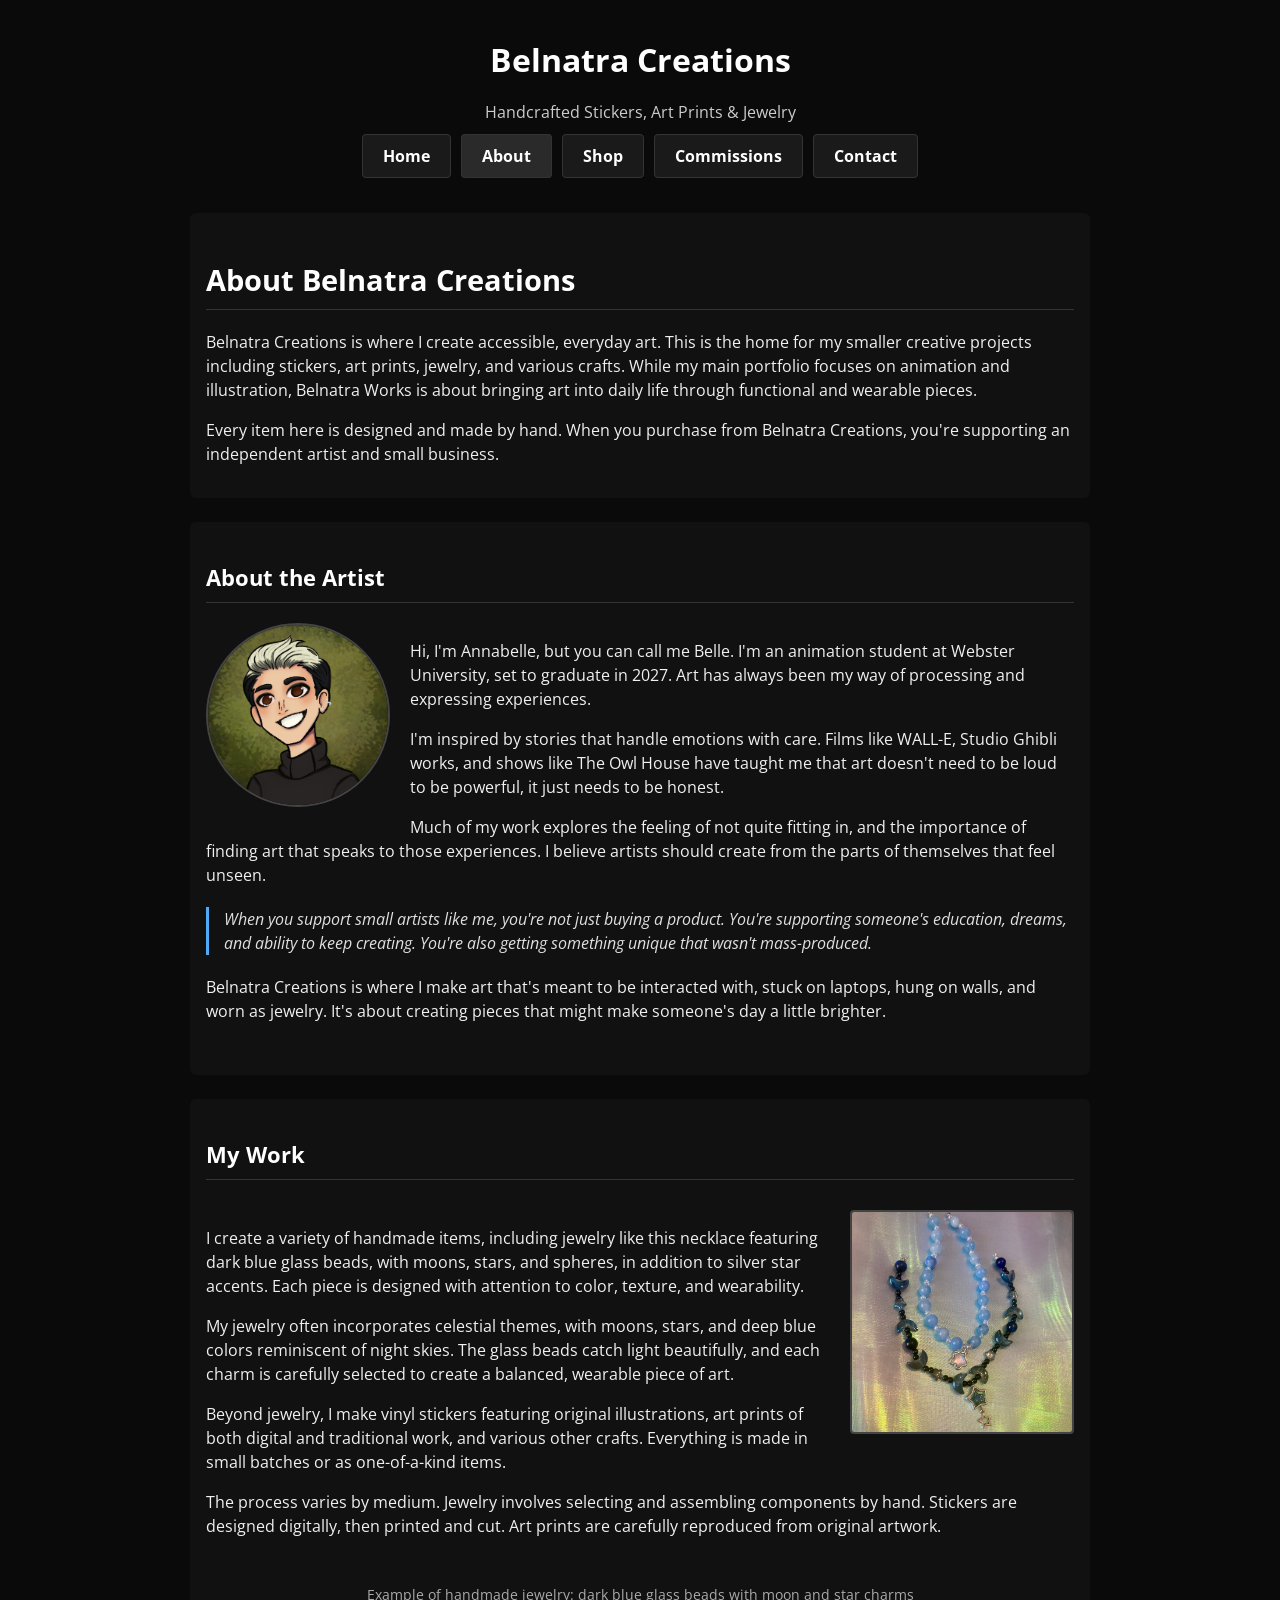
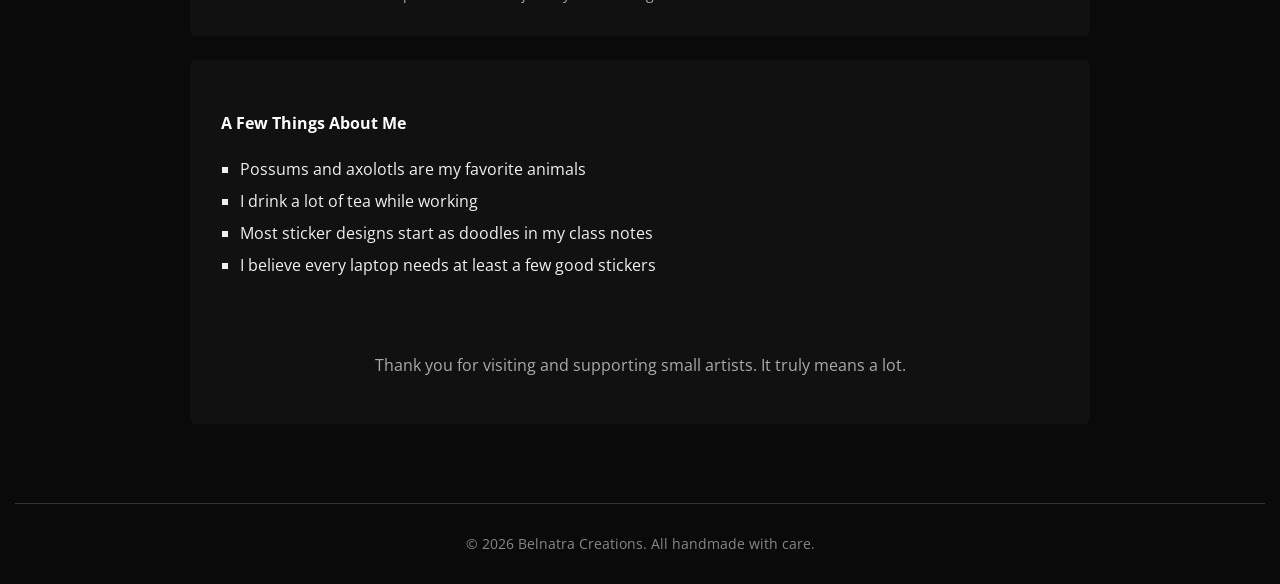
==== about.html @ bff73704 "UPLOADING THE STUFF" ====
<!DOCTYPE html>
<html lang="en">
  <head>
    <meta charset="utf-8">
    <title>About | Belnatra Creations</title>
    <link href="http://fonts.googleapis.com/css?family=Open+Sans" rel="stylesheet" type="text/css">
    <link href="styles/style.css" rel="stylesheet" type="text/css">
  </head>
  <body>
    <!-- Site Header -->
    <header>
      <h1>Belnatra Creations</h1>
      <p class="tagline">Handcrafted Stickers, Art Prints & Jewelry</p>
      
      <!-- Main Navigation -->
      <nav aria-label="Main navigation">
        <ul class="nav-menu">
          <li><a href="index.html">Home</a></li>
          <li><a href="about.html">About</a></li>
          <li><a href="shop.html">Shop</a></li>
          <li><a href="commissions.html">Commissions</a></li>
          <li><a href="contact.html">Contact</a></li>
        </ul>
      </nav>
    </header>

    <main>
      <section class="content-section">
        <h2>About Belnatra Creations</h2>
        <p>Belnatra Creations is where I create accessible, everyday art. This is the home for my smaller creative projects including stickers, art prints, jewelry, and various crafts. While my main portfolio focuses on animation and illustration, Belnatra Works is about bringing art into daily life through functional and wearable pieces.</p>
        
        <p>Every item here is designed and made by hand. When you purchase from Belnatra Creations, you're supporting an independent artist and small business.</p>
      </section>
      
      <!-- About Me with Profile Picture -->
      <section class="content-section">
        <h3>About the Artist</h3>
        
        <div class="profile-wrapper">
          <img src="images/profile.png" alt="Annabelle, the artist behind Belnatra Creations" class="profile-pic">
          
          <div class="profile-text">
            <p>Hi, I'm Annabelle, but you can call me Belle. I'm an animation student at Webster University, set to graduate in 2027. Art has always been my way of processing and expressing experiences.</p>
            
            <p>I'm inspired by stories that handle emotions with care. Films like WALL-E, Studio Ghibli works, and shows like The Owl House have taught me that art doesn't need to be loud to be powerful, it just needs to be honest.</p>
            
            <p>Much of my work explores the feeling of not quite fitting in, and the importance of finding art that speaks to those experiences. I believe artists should create from the parts of themselves that feel unseen.</p>
            
            <p class="highlight">When you support small artists like me, you're not just buying a product. You're supporting someone's education, dreams, and ability to keep creating. You're also getting something unique that wasn't mass-produced.</p>
            
            <p>Belnatra Creations is where I make art that's meant to be interacted with, stuck on laptops, hung on walls, and worn as jewelry. It's about creating pieces that might make someone's day a little brighter.</p>
          </div>
        </div>
      </section>
      
      <!-- Artwork Section with Necklace Picture -->
      <section class="content-section">
        <h3>My Work</h3>
        
        <div class="artwork-wrapper">
          <img src="images/moonnecklace.png" alt="Handmade necklace with dark blue glass beads, moon charms, and spherical beads on a silver chain" class="moon-necklace">
          
          <div class="artwork-text">
            <p>I create a variety of handmade items, including jewelry like this necklace featuring dark blue glass beads, with moons, stars, and spheres, in addition to silver star accents. Each piece is designed with attention to color, texture, and wearability.</p>
            
            <p>My jewelry often incorporates celestial themes, with moons, stars, and deep blue colors reminiscent of night skies. The glass beads catch light beautifully, and each charm is carefully selected to create a balanced, wearable piece of art.</p>
            
            <p>Beyond jewelry, I make vinyl stickers featuring original illustrations, art prints of both digital and traditional work, and various other crafts. Everything is made in small batches or as one-of-a-kind items.</p>
            
            <p>The process varies by medium. Jewelry involves selecting and assembling components by hand. Stickers are designed digitally, then printed and cut. Art prints are carefully reproduced from original artwork.</p>
          </div>
        </div>
        
        <p class="artwork-caption">Example of handmade jewelry: dark blue glass beads with moon and star charms</p>
      </section>
      
      <!-- Fun Facts -->
      <section class="content-section">
        <div class="fun-facts">
          <h4>A Few Things About Me</h4>
          <ul>
            <li>Possums and axolotls are my favorite animals</li>
            <li>I drink a lot of tea while working</li>
            <li>Most sticker designs start as doodles in my class notes</li>
            <li>I believe every laptop needs at least a few good stickers</li>
          </ul>
        </div>
        
        <p class="closing">Thank you for visiting and supporting small artists. It truly means a lot.</p>
      </section>
    </main>

    <footer>
      <p>© 2026 Belnatra Creations. All handmade with care.</p>
    </footer>
  </body>

</html>
---- styles/style.css ----
/* Week 3: Tightened CSS for Belnatra Works */
body {
    background-color: #0a0a0a;
    color: #f0f0f0;
    font-family: 'Open Sans', sans-serif;
    margin: 0;
    padding: 15px;
    line-height: 1.5;
    font-size: 16px;
}

/* Header */
header {
    text-align: center;
    margin-bottom: 30px;
}

header h1 {
    color: #ffffff;
    font-size: 2em;
    margin-bottom: 5px;
}

.tagline {
    color: #cccccc;
    margin-bottom: 20px;
}

/* Navigation */
nav {
    margin: 20px 0;
}

.nav-menu {
    list-style: none;
    padding: 0;
    margin: 0 auto;
    display: flex;
    justify-content: center;
    flex-wrap: wrap;
    gap: 10px;
}

.nav-menu li {
    display: inline-block;
}

.nav-menu a {
    padding: 10px 20px;
    background-color: #1a1a1a;
    color: #ffffff;
    text-decoration: none;
    border: 1px solid #333;
    border-radius: 4px;
    font-weight: bold;
}

.nav-menu a:hover {
    background-color: #333;
}

.nav-menu a[href*="about.html"] {
    background-color: #2a2a2a;
}

/* Main Content */
main {
    max-width: 900px;
    margin: 0 auto;
    padding: 15px;
}

/* Headings */
h2, h3 {
    color: #ffffff;
    border-bottom: 1px solid #333;
    padding-bottom: 8px;
    margin-bottom: 20px;
}

h2 {
    font-size: 1.8em;
    margin-top: 1em;
}

h3 {
    font-size: 1.4em;
    margin-top: 1em;
}

/* Links */
a {
    color: #4dabf7;
    text-decoration: none;
}

a:hover {
    color: #74c0fc;
    text-decoration: underline;
}

/* Sections */
.content-section {
    margin-bottom: 1.5em;
    padding: 1em;
    background-color: #111;
    border-radius: 6px;
}

/* Profile Image */
.profile-wrapper {
    margin: 20px 0;
    overflow: hidden;
}

.profile-pic {
    width: 180px;
    height: 180px;
    border-radius: 50%;
    object-fit: cover;
    float: left;
    margin: 0 20px 10px 0;
    border: 2px solid #444;
}

/* Artwork Image */
.artwork-wrapper {
    margin: 30px 0;
    overflow: hidden;
}

.moon-necklace {
    width: 220px;
    height: 220px;
    object-fit: cover;
    float: right;
    margin: 0 0 10px 20px;
    border: 2px solid #444;
    border-radius: 4px;
}

.artwork-caption {
    text-align: center;
    color: #aaa;
    margin-top: 8px;
    font-size: 0.9em;
}

/* Clear floats */
.profile-wrapper::after,
.artwork-wrapper::after {
    content: "";
    display: table;
    clear: both;
}

/* Fun Facts */
.fun-facts {
    background-color: #111;
    padding: 15px;
    margin: 20px 0;
    border-radius: 6px;
}

.fun-facts h4 {
    color: #ffffff;
    margin-top: 0;
}

.fun-facts ul {
    list-style-type: square;
    padding-left: 1.2em;
}

.fun-facts li {
    margin-bottom: 8px;
}

/* Highlight Text */
.highlight {
    font-style: italic;
    color: #e0e0e0;
    margin: 20px 0;
    padding-left: 15px;
    border-left: 3px solid #4dabf7;
}

.closing {
    text-align: center;
    padding: 15px;
    margin-top: 30px;
    color: #aaa;
}

/* Footer */
footer {
    text-align: center;
    margin-top: 40px;
    padding-top: 15px;
    border-top: 1px solid #333;
    color: #888;
    font-size: 0.9em;
}

/* Images */
img {
    max-width: 100%;
    height: auto;
    margin: 0.8em 0;
}

/* Home Page */
.header-image-container {
    text-align: center;
    margin: 20px auto;
}

.header-banner {
    width: 90%;
    max-width: 1000px;
    border: 2px solid #333;
    border-radius: 6px;
    display: block;
    margin: 0 auto;
}

.categories ul {
    list-style-type: none;
    padding-left: 0;
}

.categories li {
    margin-bottom: 10px;
    padding-left: 15px;
}

.categories li:before {
    content: "•";
    color: #4dabf7;
    padding-right: 8px;
}

.button-link {
    background-color: #333;
    color: white;
    padding: 8px 16px;
    text-decoration: none;
    border-radius: 4px;
}

.button-link:hover {
    background-color: #444;
}

/* Shop Page */
.shop-notice {
    background-color: #1a1a1a;
    border-left: 4px solid #4dabf7;
    padding: 12px;
    margin: 15px 0;
    border-radius: 4px;
    font-size: 0.9em;
}

.shop-grid {
    display: grid;
    grid-template-columns: repeat(auto-fill, minmax(260px, 1fr));
    gap: 20px;
    margin: 25px 0;
}

.shop-item {
    background-color: #111;
    border: 1px solid #333;
    border-radius: 6px;
    padding: 0;
    overflow: hidden;
    transition: all 0.2s ease;
    display: flex;
    flex-direction: column;
}

.shop-item:hover {
    transform: translateY(-3px);
    border-color: #555;
    box-shadow: 0 3px 10px rgba(0, 0, 0, 0.3);
}

.item-image {
    margin: 0;
    height: 180px;
    display: flex;
    align-items: center;
    justify-content: center;
}

.placeholder-image {
    width: 100%;
    height: 100%;
    display: flex;
    align-items: center;
    justify-content: center;
    flex-direction: column;
    font-weight: bold;
    font-size: 0.85em;
}

.item-details {
    padding: 15px;
    flex-grow: 1;
    display: flex;
    flex-direction: column;
}

.item-title {
    color: #ffffff;
    margin: 0 0 8px 0;
    font-size: 1.2em;
    border-bottom: 1px solid #333;
    padding-bottom: 6px;
}

.item-description {
    color: #cccccc;
    font-size: 0.9em;
    line-height: 1.4;
    margin-bottom: 12px;
    flex-grow: 1;
}

.price {
    font-size: 1.3em;
    font-weight: bold;
    color: #4dabf7;
    margin: 8px 0 12px 0;
    text-align: center;
    background-color: #1a1a1a;
    padding: 6px;
    border-radius: 4px;
}

.placeholder-button {
    background-color: #2a2a2a;
    color: #888;
    padding: 10px;
    text-align: center;
    border-radius: 4px;
    border: 1px dashed #444;
    font-size: 0.85em;
    cursor: not-allowed;
    width: 100%;
    margin-top: auto;
}

.shop-info {
    background-color: #0f0f0f;
    padding: 20px;
    border-radius: 6px;
    margin-top: 30px;
    border: 1px solid #333;
}

.shop-info h3 {
    color: #ffffff;
    margin-top: 0;
}

.disclaimer {
    font-size: 0.8em;
    color: #666;
    margin-top: 8px;
    font-style: italic;
    text-align: center;
}

/* Mobile */
@media (max-width: 768px) {
    body {
        padding: 10px;
        font-size: 15px;
    }
    
    .profile-pic,
    .moon-necklace {
        float: none;
        display: block;
        margin: 0 auto 15px;
    }
    
    .nav-menu {
        flex-direction: column;
        align-items: center;
        gap: 8px;
    }
    
    h1 {
        font-size: 1.8em;
    }
    
    .shop-grid {
        grid-template-columns: 1fr;
        gap: 15px;
    }
    
    .header-banner {
        width: 95%;
    }
    
    main {
        padding: 10px;
    }
}
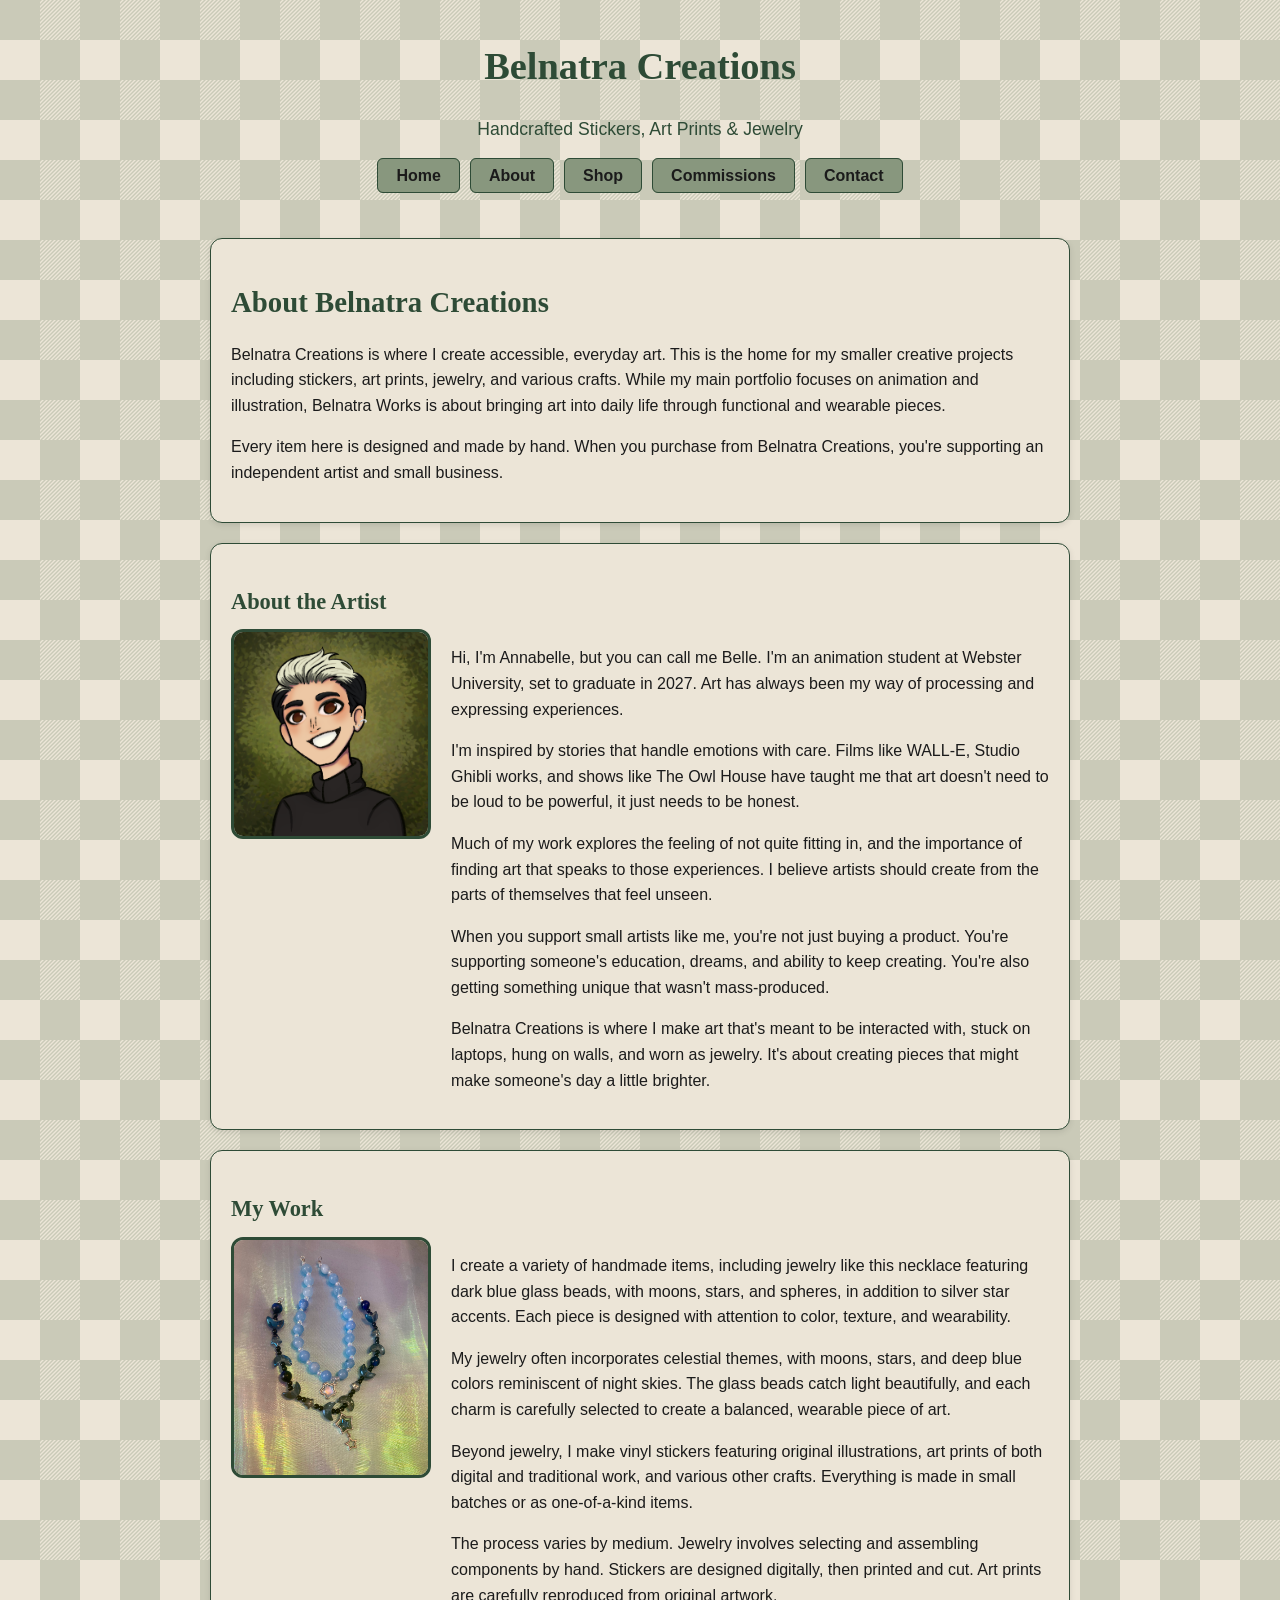
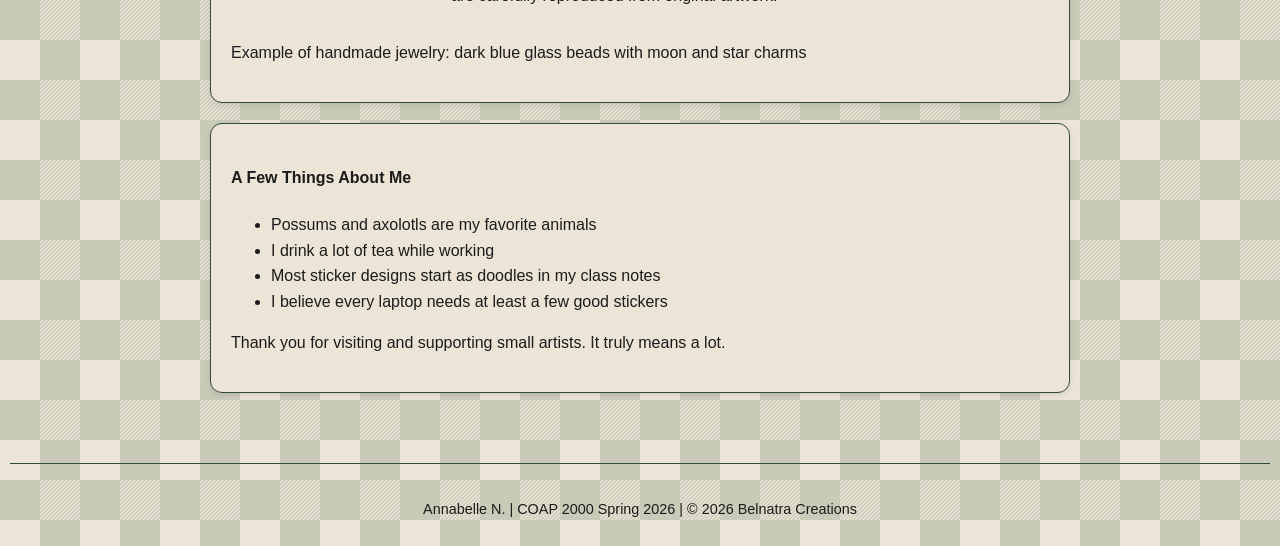
==== commit 9a1d8ca3: "Update footer details" ====
--- a/about.html
+++ b/about.html
@@ -91,8 +91,9 @@
     </main>
 
     <footer>
-      <p>© 2026 Belnatra Creations. All handmade with care.</p>
+    <p>Annabelle N. | COAP 2000 Spring 2026 | © 2026 Belnatra Creations</p>    
     </footer>
   </body>
 
 </html>
+
--- a/styles/style.css
+++ b/styles/style.css
@@ -1,412 +1,368 @@
-/* Week 3: Tightened CSS for Belnatra Works */
+/* =============================== */
+/* Belnatra Works v6 */
+/* Cleaned, Responsive, Consistent */
+/* =============================== */
+
+/* ------------------ */
+/* Color + Spacing Variables */
+:root {
+    --bg: #ECE5D7;
+    --text-primary: #1B1B1B;
+
+    --accent-primary: #2E4B36;
+    --accent-secondary: #88977E;
+    --accent-highlight: #8C6B8C;
+
+    --border: #2E4B36;
+
+    /* spacing system */
+    --space-sm: 10px;
+    --space-md: 20px;
+    --space-lg: 30px;
+}
+
+/* ------------------ */
+/* Global Styles */
+* {
+    box-sizing: border-box;
+}
+
 body {
-    background-color: #0a0a0a;
-    color: #f0f0f0;
-    font-family: 'Open Sans', sans-serif;
+    background-color: var(--bg);
+    background-image: url("data:image/svg+xml,%3Csvg xmlns='http://www.w3.org/2000/svg' width='80' height='80' viewBox='0 0 80 80'%3E%3Cg fill='%2388977e' fill-opacity='0.35'%3E%3Cpath fill-rule='evenodd' d='M0 0h40v40H0V0zm40 40h40v40H40V40zm0-40h2l-2 2V0zm0 4l4-4h2l-6 6V4zm0 4l8-8h2L40 10V8zm0 4L52 0h2L40 14v-2zm0 4L56 0h2L40 18v-2zm0 4L60 0h2L40 22v-2zm0 4L64 0h2L40 26v-2zm0 4L68 0h2L40 30v-2zm0 4L72 0h2L40 34v-2zm0 4L76 0h2L40 38v-2zm0 4L80 0v2L42 40h-2zm4 0L80 4v2L46 40h-2zm4 0L80 8v2L50 40h-2zm4 0l28-28v2L54 40h-2zm4 0l24-24v2L58 40h-2zm4 0l20-20v2L62 40h-2zm4 0l16-16v2L66 40h-2zm4 0l12-12v2L70 40h-2zm4 0l8-8v2l-6 6h-2zm4 0l4-4v2l-2 2h-2z'/%3E%3C/g%3E%3C/svg%3E");
+    background-repeat: repeat;
+    background-size: 80px 80px;
+
+    color: var(--text-primary);
+    font-family: "Noka", Arial, Helvetica, sans-serif;
     margin: 0;
-    padding: 15px;
-    line-height: 1.5;
+    padding: var(--space-sm);
+    line-height: 1.6;
     font-size: 16px;
 }
 
+/* ------------------ */
+/* Links */
+a {
+    font-weight: 600;
+    color: var(--accent-primary);
+    text-decoration: none;
+}
+
+a:hover {
+    color: var(--accent-highlight);
+    text-decoration: underline;
+}
+
+/* ------------------ */
 /* Header */
 header {
     text-align: center;
-    margin-bottom: 30px;
+    margin-bottom: var(--space-lg);
 }
 
 header h1 {
-    color: #ffffff;
-    font-size: 2em;
-    margin-bottom: 5px;
+    color: var(--accent-primary);
+    font-family: "Ivy Bodoni", Georgia, serif;
+    font-size: 2.4em;
+    margin-bottom: var(--space-sm);
 }
 
 .tagline {
-    color: #cccccc;
-    margin-bottom: 20px;
-}
-
+    color: var(--accent-primary);
+    font-size: 1.1em;
+    margin-bottom: var(--space-md);
+}
+
+/* ------------------ */
+/* Header Image */
+.header-image-container {
+    text-align: center;
+    margin: var(--space-md) auto;
+}
+
+.header-banner {
+    width: 70%;
+    max-width: 650px;
+    border: 3px solid var(--accent-primary);
+    border-radius: 12px;
+    display: block;
+    margin: 0 auto;
+}
+
+/* ------------------ */
 /* Navigation */
-nav {
-    margin: 20px 0;
-}
-
 .nav-menu {
     list-style: none;
     padding: 0;
-    margin: 0 auto;
+    margin: 0 auto var(--space-md);
     display: flex;
     justify-content: center;
     flex-wrap: wrap;
-    gap: 10px;
-}
-
-.nav-menu li {
-    display: inline-block;
+    gap: var(--space-sm);
 }
 
 .nav-menu a {
-    padding: 10px 20px;
-    background-color: #1a1a1a;
+    padding: 8px 18px;
+    background-color: var(--accent-secondary);
+    color: var(--text-primary);
+    border: 1px solid var(--border);
+    border-radius: 6px;
+    transition: all 0.2s ease;
+}
+
+.nav-menu a:hover {
+    background-color: var(--accent-highlight);
     color: #ffffff;
-    text-decoration: none;
-    border: 1px solid #333;
-    border-radius: 4px;
-    font-weight: bold;
-}
-
-.nav-menu a:hover {
-    background-color: #333;
-}
-
-.nav-menu a[href*="about.html"] {
-    background-color: #2a2a2a;
-}
-
-/* Main Content */
+}
+
+/* ------------------ */
+/* Main Layout */
 main {
     max-width: 900px;
     margin: 0 auto;
-    padding: 15px;
-}
-
+    padding: var(--space-md);
+}
+
+/* ------------------ */
+/* Shared Content Boxes */
+.content-section,
+.hero,
+.categories,
+.shop-item,
+.shop-info,
+.contact-form-wrapper {
+    background-color: var(--bg);
+    border: 1px solid var(--accent-primary);
+    border-radius: 12px;
+    padding: var(--space-md);
+    margin-bottom: var(--space-md);
+    box-shadow: 0 2px 6px rgba(0,0,0,0.1);
+}
+
+/* ------------------ */
 /* Headings */
 h2, h3 {
+    color: var(--accent-primary);
+    font-family: "Ivy Bodoni", Georgia, serif;
+    margin-top: var(--space-md);
+    margin-bottom: var(--space-sm);
+}
+
+h2 { font-size: 1.8em; }
+h3 { font-size: 1.4em; }
+
+/* ------------------ */
+/* Buttons */
+.button-link {
+    display: inline-block;
+    background-color: var(--accent-secondary);
+    color: var(--text-primary);
+    padding: 10px 22px;
+    margin: var(--space-sm) var(--space-sm) var(--space-sm) 0;
+    border-radius: 10px;
+    box-shadow: 0 3px 6px rgba(0,0,0,0.2);
+    transition: all 0.25s ease;
+}
+
+.button-link:hover {
+    background-color: var(--accent-highlight);
     color: #ffffff;
-    border-bottom: 1px solid #333;
-    padding-bottom: 8px;
-    margin-bottom: 20px;
-}
-
-h2 {
-    font-size: 1.8em;
-    margin-top: 1em;
-}
-
-h3 {
-    font-size: 1.4em;
-    margin-top: 1em;
-}
-
-/* Links */
-a {
-    color: #4dabf7;
-    text-decoration: none;
-}
-
-a:hover {
-    color: #74c0fc;
-    text-decoration: underline;
-}
-
-/* Sections */
-.content-section {
-    margin-bottom: 1.5em;
-    padding: 1em;
-    background-color: #111;
+    transform: translateY(-2px);
+}
+
+/* ------------------ */
+/* Image Layout */
+.profile-wrapper,
+.artwork-wrapper {
+    display: flex;
+    flex-wrap: wrap;
+    gap: var(--space-md);
+    align-items: flex-start;
+}
+
+.profile-text,
+.artwork-text {
+    flex: 1 1 300px;
+}
+
+.profile-pic,
+.moon-necklace {
+    width: 200px;
+    max-width: 40%;
+    height: auto;
+    border-radius: 12px;
+    border: 3px solid var(--accent-primary);
+    object-fit: cover;
+}
+
+/* ------------------ */
+/* Shop Grid */
+.shop-grid {
+    display: grid;
+    grid-template-columns: repeat(auto-fit, minmax(260px, 1fr));
+    gap: var(--space-md);
+    justify-content: center;
+    max-width: 900px;
+    margin: 0 auto var(--space-md);
+}
+
+/* ------------------ */
+/* Shop Item Card */
+.shop-item {
+    background-color: var(--bg);
+    border: 1px solid var(--accent-primary);
+    border-radius: 12px;
+    padding: var(--space-md);
+    box-shadow: 0 2px 6px rgba(0,0,0,0.1);
+    transition: transform 0.3s ease, border-color 0.3s ease;
+    display: flex;
+    flex-direction: column;
+    align-items: center;
+    width: 100%;
+    max-width: 260px;
+    margin: 0 auto;
+}
+
+.shop-item:hover {
+    transform: translateY(-3px);
+    border-color: var(--accent-highlight);
+}
+
+/* ------------------ */
+/* Item Image & Product Image */
+.item-image {
+    width: 100%;
+    height: auto;
+    border-radius: 12px;
+    overflow: hidden;
+    margin-bottom: var(--space-sm);
+}
+
+.product-image {
+    width: 100%;
+    height: auto;
+    object-fit: cover;
+    display: block;
+    border-radius: 12px;
+    transition: transform 0.3s ease;
+}
+
+/* Product border colors */
+.product-image.strawberry { border: 3px solid #ffb7c5; }
+.product-image.blue-bubble { border: 3px solid #90e0ef; }
+.product-image.blue-moon { border: 3px solid #0a2463; }
+.product-image.bubble-bracelet { border: 3px solid #0077b6; }
+.product-image.sea-side { border: 3px solid #0d5d56; }
+.product-image.green-cat { border: 3px solid #95d5b2; }
+
+/* ------------------ */
+/* Contact Form */
+.contact-form-wrapper {
+    max-width: 900px;
+    margin: 0 auto var(--space-lg);
+    display: flex;
+    flex-direction: column;
+    gap: var(--space-md);
+}
+
+.contact-form-wrapper form {
+    display: flex;
+    flex-direction: column;
+    gap: var(--space-md);
+}
+
+.contact-form-wrapper form div {
+    display: flex;
+    flex-direction: column;
+}
+
+.contact-form-wrapper label {
+    font-weight: 600;
+    margin-bottom: 4px;
+}
+
+.contact-form-wrapper input,
+.contact-form-wrapper textarea,
+.contact-form-wrapper select {
+    width: 100%;
+    padding: 10px;
     border-radius: 6px;
-}
-
-/* Profile Image */
-.profile-wrapper {
-    margin: 20px 0;
-    overflow: hidden;
-}
-
-.profile-pic {
-    width: 180px;
-    height: 180px;
-    border-radius: 50%;
-    object-fit: cover;
-    float: left;
-    margin: 0 20px 10px 0;
-    border: 2px solid #444;
-}
-
-/* Artwork Image */
-.artwork-wrapper {
-    margin: 30px 0;
-    overflow: hidden;
-}
-
-.moon-necklace {
-    width: 220px;
-    height: 220px;
-    object-fit: cover;
-    float: right;
-    margin: 0 0 10px 20px;
-    border: 2px solid #444;
-    border-radius: 4px;
-}
-
-.artwork-caption {
-    text-align: center;
-    color: #aaa;
-    margin-top: 8px;
-    font-size: 0.9em;
-}
-
-/* Clear floats */
-.profile-wrapper::after,
-.artwork-wrapper::after {
-    content: "";
-    display: table;
-    clear: both;
-}
-
-/* Fun Facts */
-.fun-facts {
-    background-color: #111;
-    padding: 15px;
-    margin: 20px 0;
-    border-radius: 6px;
-}
-
-.fun-facts h4 {
+    border: 1px solid var(--accent-primary);
+    font-family: "Noka", Arial, sans-serif;
+    background-color: #ffffff;
+    color: var(--text-primary);
+}
+
+.contact-form-wrapper textarea {
+    min-height: 180px;
+    resize: vertical;
+}
+
+.contact-form-wrapper input:focus,
+.contact-form-wrapper textarea:focus,
+.contact-form-wrapper select:focus {
+    border-color: var(--accent-highlight);
+    outline: none;
+}
+
+.contact-form-wrapper button {
+    width: 100%;
+    background-color: var(--accent-secondary);
+    color: var(--text-primary);
+    padding: 12px;
+    border: none;
+    border-radius: 8px;
+    font-weight: 600;
+    cursor: pointer;
+    transition: all 0.25s ease;
+}
+
+.contact-form-wrapper button:hover {
+    background-color: var(--accent-highlight);
     color: #ffffff;
-    margin-top: 0;
-}
-
-.fun-facts ul {
-    list-style-type: square;
-    padding-left: 1.2em;
-}
-
-.fun-facts li {
-    margin-bottom: 8px;
-}
-
-/* Highlight Text */
-.highlight {
-    font-style: italic;
-    color: #e0e0e0;
-    margin: 20px 0;
-    padding-left: 15px;
-    border-left: 3px solid #4dabf7;
-}
-
-.closing {
-    text-align: center;
-    padding: 15px;
-    margin-top: 30px;
-    color: #aaa;
-}
-
+    transform: translateY(-2px);
+}
+
+/* ------------------ */
 /* Footer */
 footer {
     text-align: center;
-    margin-top: 40px;
-    padding-top: 15px;
-    border-top: 1px solid #333;
-    color: #888;
+    margin-top: var(--space-lg);
+    padding-top: var(--space-md);
+    border-top: 1px solid var(--accent-primary);
     font-size: 0.9em;
 }
 
-/* Images */
-img {
-    max-width: 100%;
-    height: auto;
-    margin: 0.8em 0;
-}
-
-/* Home Page */
-.header-image-container {
-    text-align: center;
-    margin: 20px auto;
-}
-
-.header-banner {
-    width: 90%;
-    max-width: 1000px;
-    border: 2px solid #333;
-    border-radius: 6px;
-    display: block;
-    margin: 0 auto;
-}
-
-.categories ul {
-    list-style-type: none;
-    padding-left: 0;
-}
-
-.categories li {
-    margin-bottom: 10px;
-    padding-left: 15px;
-}
-
-.categories li:before {
-    content: "•";
-    color: #4dabf7;
-    padding-right: 8px;
-}
-
-.button-link {
-    background-color: #333;
-    color: white;
-    padding: 8px 16px;
-    text-decoration: none;
-    border-radius: 4px;
-}
-
-.button-link:hover {
-    background-color: #444;
-}
-
-/* Shop Page */
-.shop-notice {
-    background-color: #1a1a1a;
-    border-left: 4px solid #4dabf7;
-    padding: 12px;
-    margin: 15px 0;
-    border-radius: 4px;
-    font-size: 0.9em;
-}
-
-.shop-grid {
-    display: grid;
-    grid-template-columns: repeat(auto-fill, minmax(260px, 1fr));
-    gap: 20px;
-    margin: 25px 0;
-}
-
-.shop-item {
-    background-color: #111;
-    border: 1px solid #333;
-    border-radius: 6px;
-    padding: 0;
-    overflow: hidden;
-    transition: all 0.2s ease;
-    display: flex;
-    flex-direction: column;
-}
-
-.shop-item:hover {
-    transform: translateY(-3px);
-    border-color: #555;
-    box-shadow: 0 3px 10px rgba(0, 0, 0, 0.3);
-}
-
-.item-image {
-    margin: 0;
-    height: 180px;
-    display: flex;
-    align-items: center;
-    justify-content: center;
-}
-
-.placeholder-image {
-    width: 100%;
-    height: 100%;
-    display: flex;
-    align-items: center;
-    justify-content: center;
-    flex-direction: column;
-    font-weight: bold;
-    font-size: 0.85em;
-}
-
-.item-details {
-    padding: 15px;
-    flex-grow: 1;
-    display: flex;
-    flex-direction: column;
-}
-
-.item-title {
-    color: #ffffff;
-    margin: 0 0 8px 0;
-    font-size: 1.2em;
-    border-bottom: 1px solid #333;
-    padding-bottom: 6px;
-}
-
-.item-description {
-    color: #cccccc;
-    font-size: 0.9em;
-    line-height: 1.4;
-    margin-bottom: 12px;
-    flex-grow: 1;
-}
-
-.price {
-    font-size: 1.3em;
-    font-weight: bold;
-    color: #4dabf7;
-    margin: 8px 0 12px 0;
-    text-align: center;
-    background-color: #1a1a1a;
-    padding: 6px;
-    border-radius: 4px;
-}
-
-.placeholder-button {
-    background-color: #2a2a2a;
-    color: #888;
-    padding: 10px;
-    text-align: center;
-    border-radius: 4px;
-    border: 1px dashed #444;
-    font-size: 0.85em;
-    cursor: not-allowed;
-    width: 100%;
-    margin-top: auto;
-}
-
-.shop-info {
-    background-color: #0f0f0f;
-    padding: 20px;
-    border-radius: 6px;
-    margin-top: 30px;
-    border: 1px solid #333;
-}
-
-.shop-info h3 {
-    color: #ffffff;
-    margin-top: 0;
-}
-
-.disclaimer {
-    font-size: 0.8em;
-    color: #666;
-    margin-top: 8px;
-    font-style: italic;
-    text-align: center;
-}
-
-/* Mobile */
+/* ------------------ */
+/* Mobile / Responsive */
 @media (max-width: 768px) {
-    body {
-        padding: 10px;
-        font-size: 15px;
-    }
-    
-    .profile-pic,
-    .moon-necklace {
-        float: none;
-        display: block;
-        margin: 0 auto 15px;
-    }
-    
+    body { font-size: 15px; }
+
     .nav-menu {
         flex-direction: column;
         align-items: center;
-        gap: 8px;
-    }
-    
-    h1 {
-        font-size: 1.8em;
-    }
-    
+    }
+
+    .profile-pic,
+    .moon-necklace {
+        max-width: 100%;
+        margin: 0 auto var(--space-sm);
+    }
+
     .shop-grid {
         grid-template-columns: 1fr;
-        gap: 15px;
-    }
-    
+    }
+
+    .shop-item {
+        max-width: 100%;
+    }
+
     .header-banner {
-        width: 95%;
-    }
-    
+        width: 90%;
+    }
+
     main {
-        padding: 10px;
-    }
-}+        padding: var(--space-sm);
+    }
+}
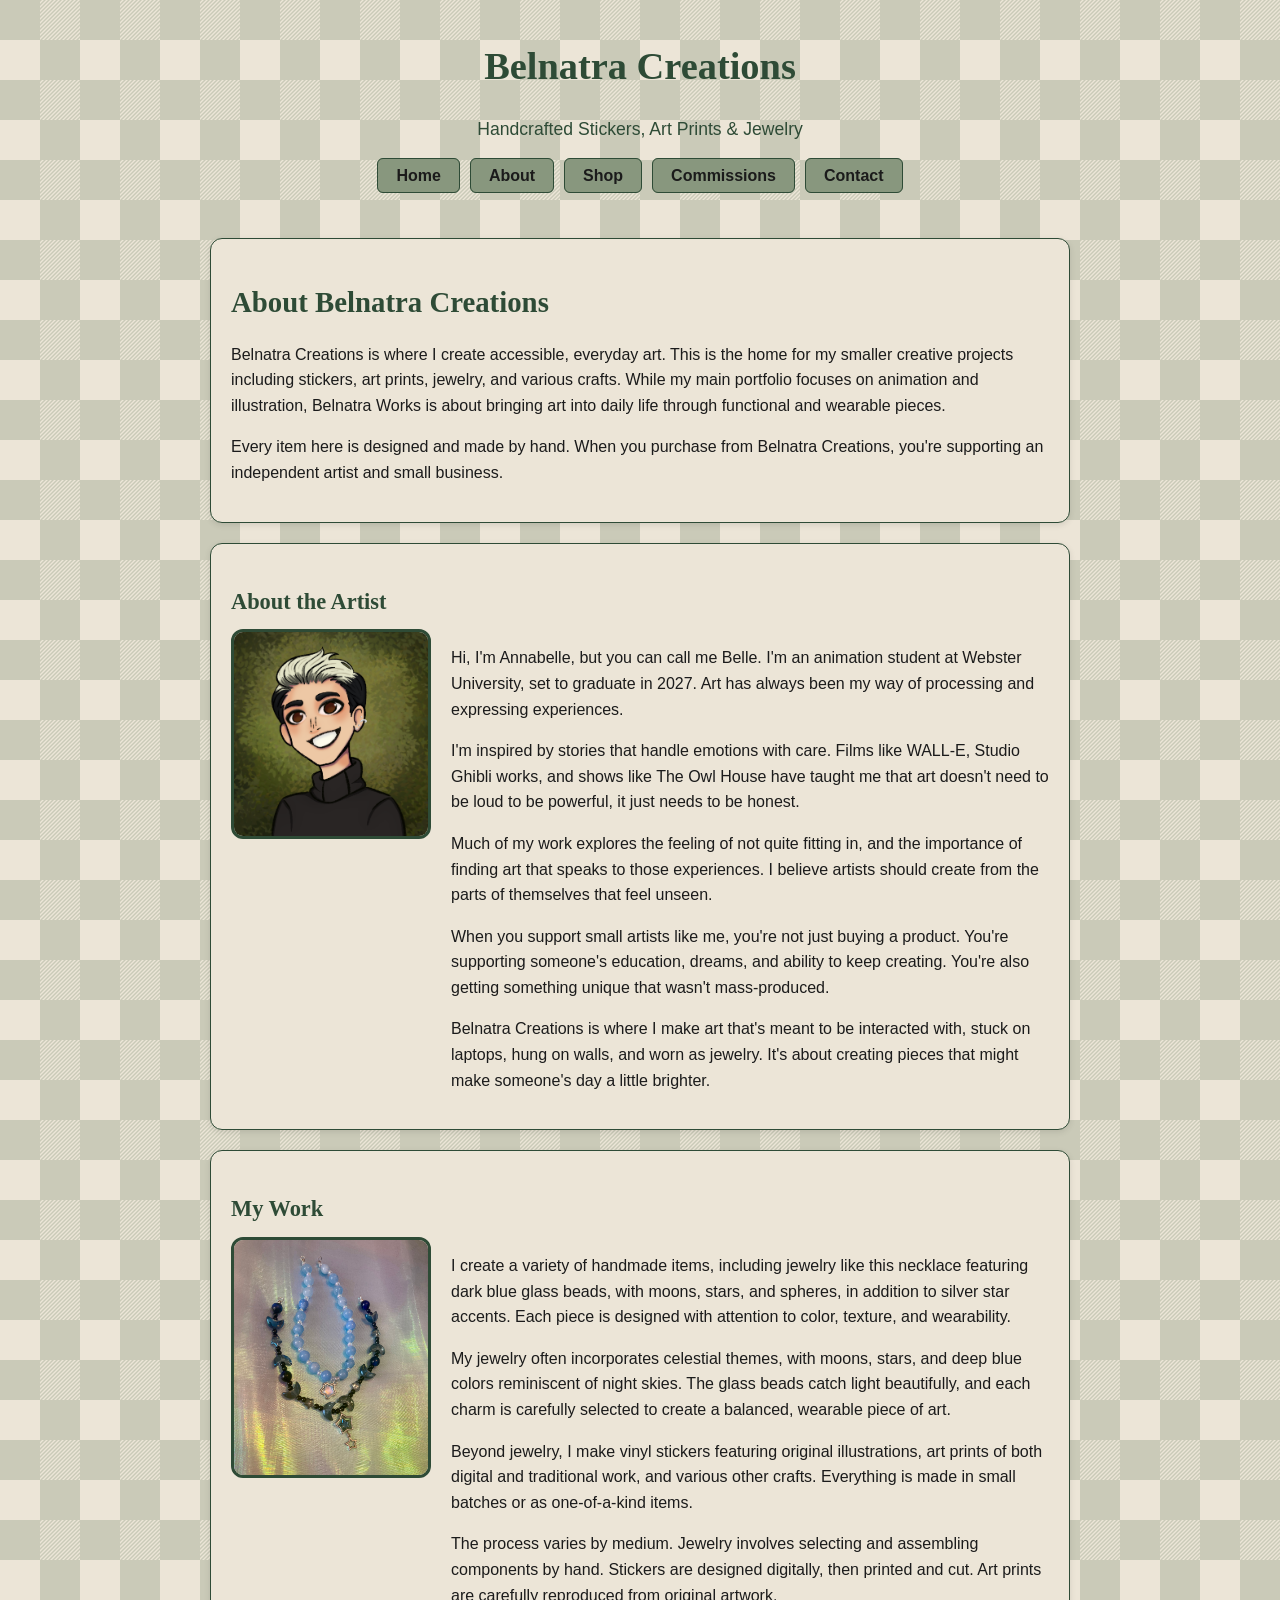
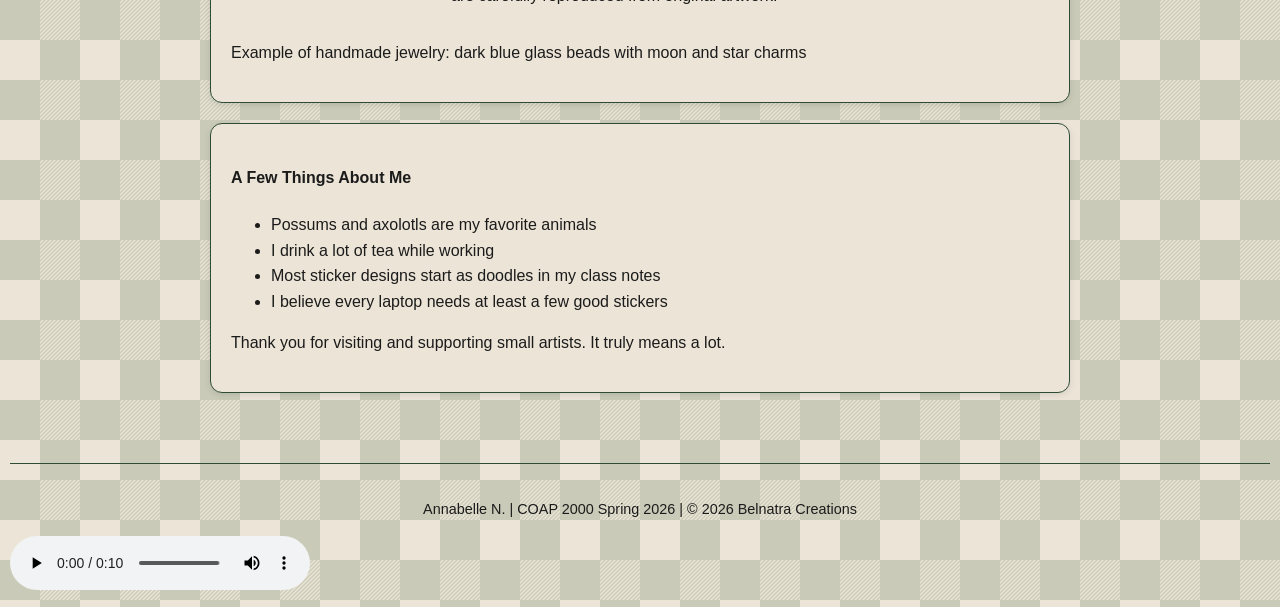
==== commit 7d303639: "Update about.html" ====
--- a/about.html
+++ b/about.html
@@ -93,7 +93,11 @@
     <footer>
     <p>Annabelle N. | COAP 2000 Spring 2026 | © 2026 Belnatra Creations</p>    
     </footer>
+    <audio controls autoplay loop>
+  <source src="audio/background.mp3" type="audio/mpeg">
+</audio>
   </body>
 
 </html>
 
+
--- a/styles/style.css
+++ b/styles/style.css
@@ -256,6 +256,23 @@
 .product-image.sea-side { border: 3px solid #0d5d56; }
 .product-image.green-cat { border: 3px solid #95d5b2; }
 
+.price-table {
+  width: 100%;
+  border-collapse: collapse;
+  margin: 1em 0;
+}
+
+.price-table th,
+.price-table td {
+  border: 1px solid #ccc;
+  padding: 8px;
+  text-align: left;
+}
+
+.price-table th {
+  background-color: #88977E;
+}
+
 /* ------------------ */
 /* Contact Form */
 .contact-form-wrapper {
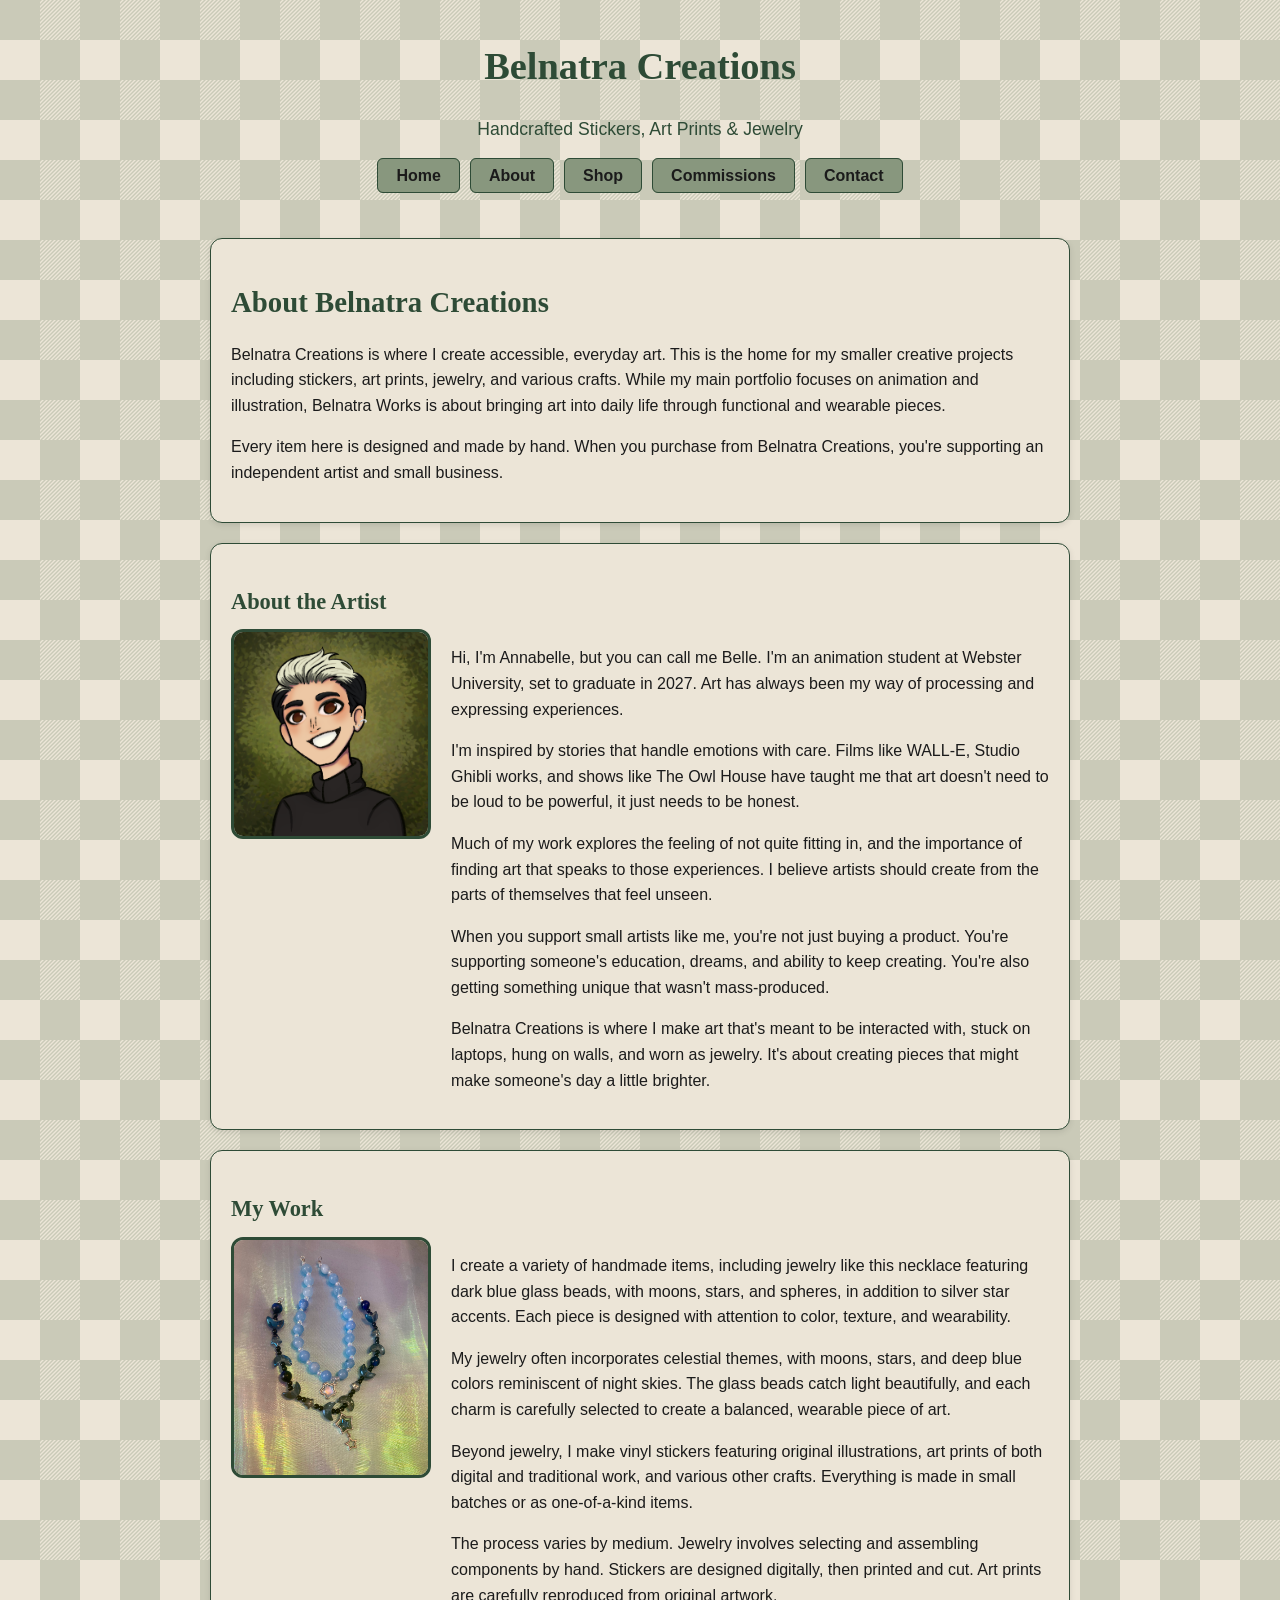
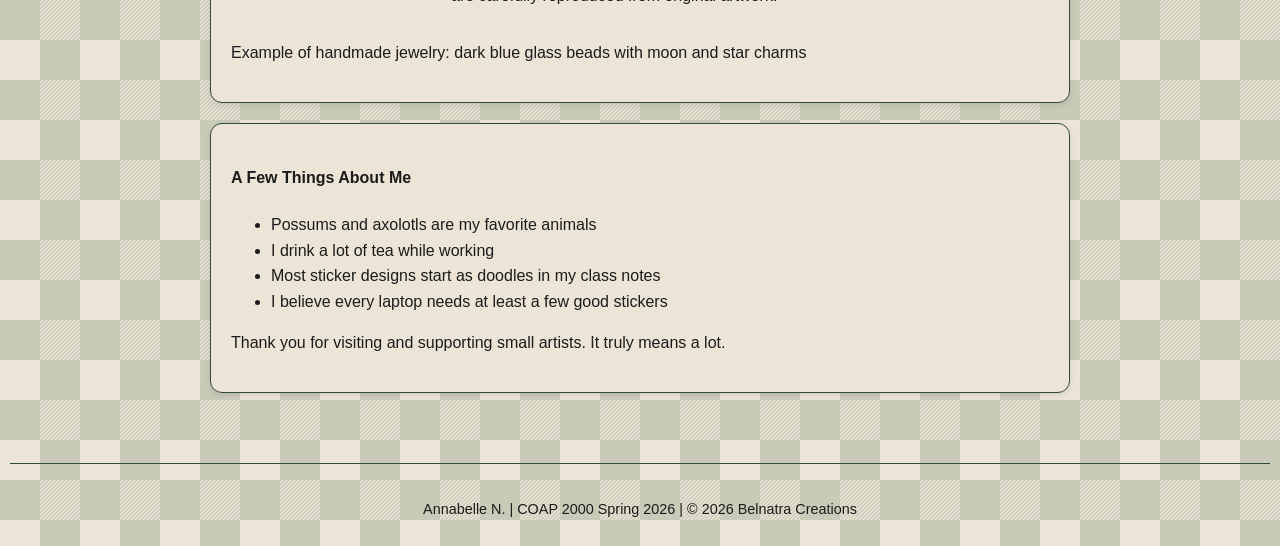
==== commit 8a9acbfd: "Revise about.html with updated content and structure Updated the HTML structure and content of the a" ====
--- a/about.html
+++ b/about.html
@@ -93,11 +93,13 @@
     <footer>
     <p>Annabelle N. | COAP 2000 Spring 2026 | © 2026 Belnatra Creations</p>    
     </footer>
-    <audio controls autoplay loop>
+  <audio autoplay>
   <source src="audio/background.mp3" type="audio/mpeg">
+  Your browser does not support the audio element.
 </audio>
   </body>
 
 </html>
 
 
+
